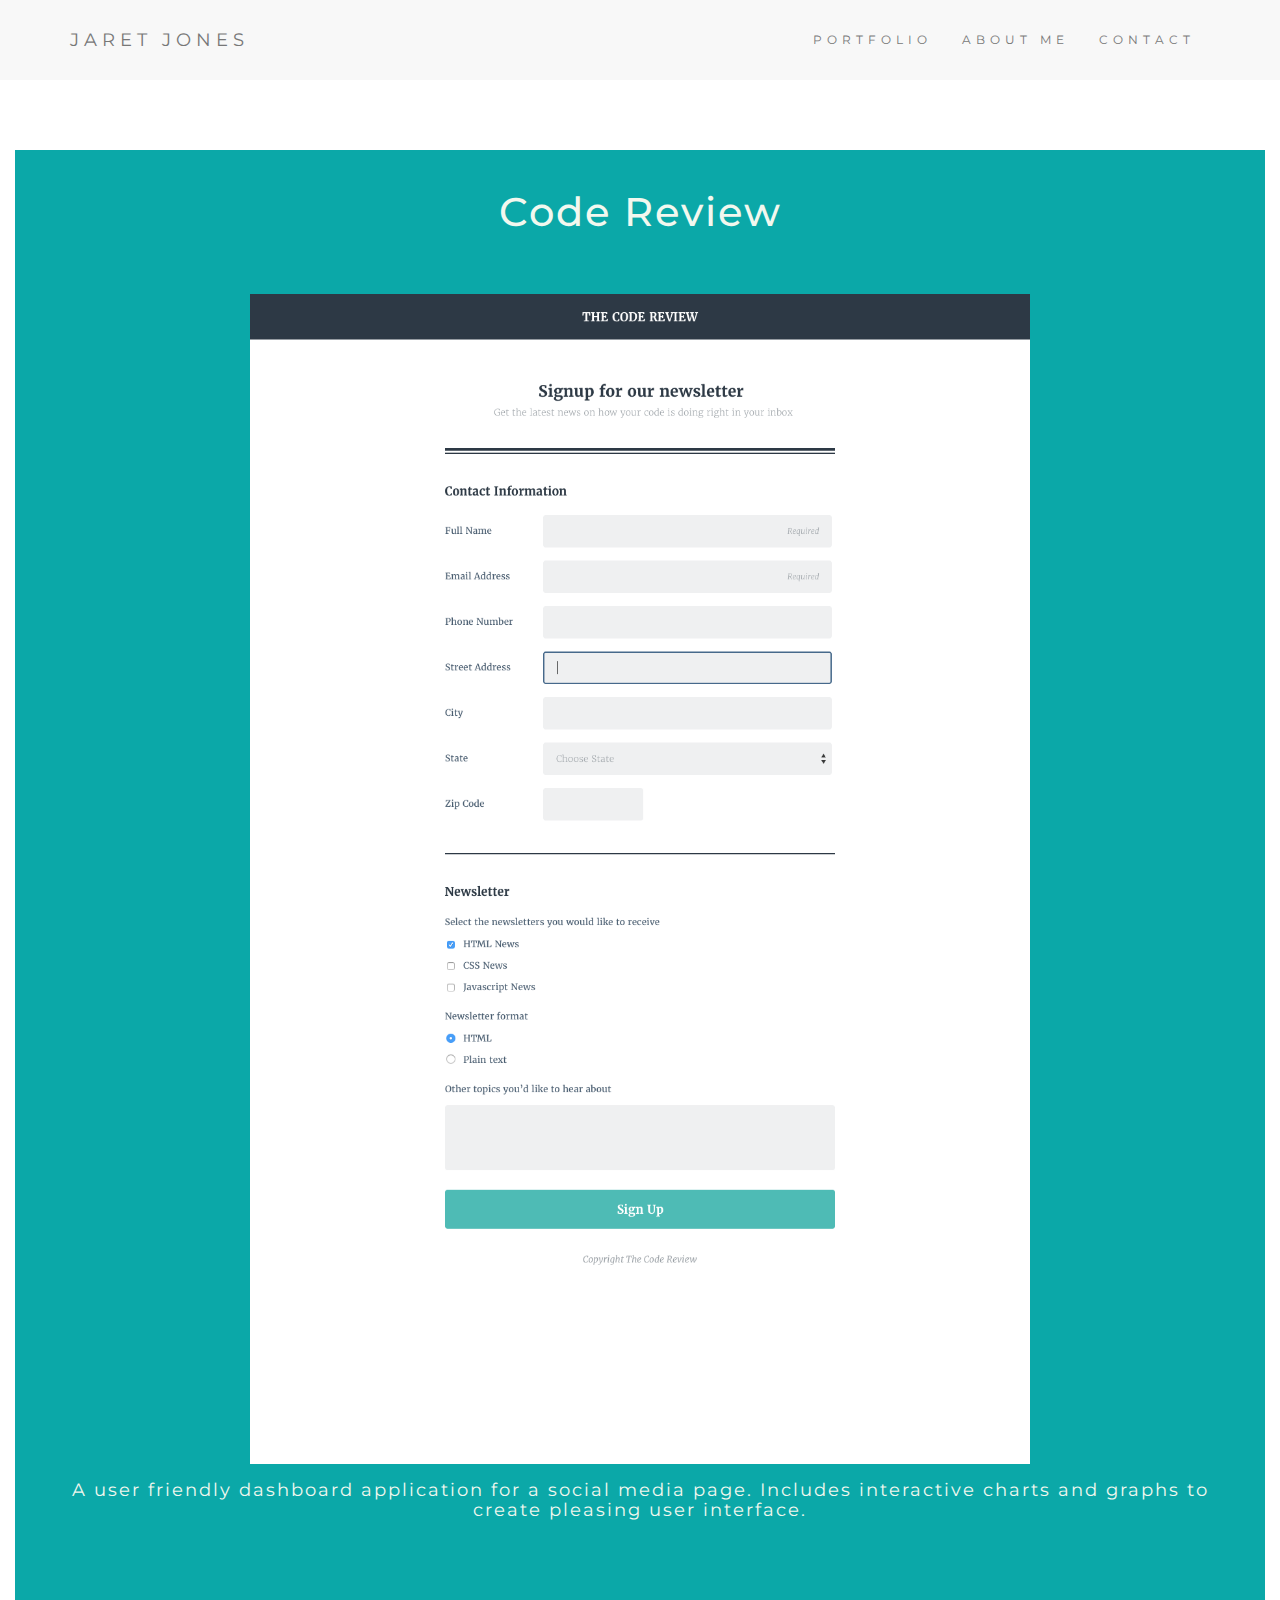
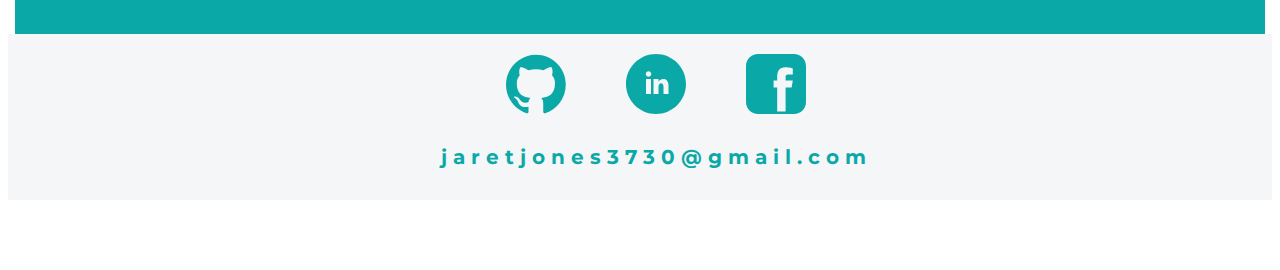
==== code-review.html @ 339d924b "Added webpage link to main site" ====
<!DOCTYPE html>
<html lang="en">
<head>
  <title>Code Review</title>
  <meta charset="utf-8">
  <meta name="viewport" content="width=device-width, initial-scale=1">
  <link rel="stylesheet" href="https://maxcdn.bootstrapcdn.com/bootstrap/3.4.1/css/bootstrap.min.css">
  <link href="https://fonts.googleapis.com/css?family=Montserrat" rel="stylesheet">
  <link rel="stylesheet" href="css/code-review.css">
  <script src="https://ajax.googleapis.com/ajax/libs/jquery/3.5.1/jquery.min.js"></script>
  <script src="https://maxcdn.bootstrapcdn.com/bootstrap/3.4.1/js/bootstrap.min.js"></script>
  
</head>

<body>

    <!-- Navbar -->
    <nav class="navbar navbar-default">
      <div class="container">
        <div class="navbar-header">
          <button type="button" class="navbar-toggle" data-toggle="collapse" data-target="#myNavbar">
            <span class="icon-bar"></span>
            <span class="icon-bar"></span>
            <span class="icon-bar"></span>                        
          </button>
          <a class="navbar-brand" href="#">JARET JONES</a>
        </div>
        <div class="collapse navbar-collapse" id="myNavbar">
          <ul class="nav navbar-nav navbar-right">
            <li class="nav-list_item"><a href="http://127.0.0.1:5500/index.html#portfolio">PORTFOLIO</a></li>
            <li class="nav-list_item"><a href="http://127.0.0.1:5500/index.html#about-me">ABOUT ME</a></li>
            <li class="nav-list_item"><a href="http://127.0.0.1:5500/index.html#contact">CONTACT</a></li>
          </ul>
        </div>
      </div>
    </nav>
     
    
    <!-- first Container -->
    <div class="container-fluid bg-2 text-center">
        <section class="portfolio" id="portfolio">
            <h2 class="portfolio__title">Code Review</h2>
            <div class="portfolio__card__container">
                
                    <a href="https://jamdrones.github.io/Tech-Degree-Project-Unit3/" target="_blank"><div class="portfolio__card__image__container pci__one">
                        <img class="w3-content w3-section" id="pci__one" style="max-width:65%" src="img/codereview.png">
                    </a>
            </div>
    
            <div class="portfolio__card__desc">
                 <p>
                  A user friendly dashboard application for a social media page. Includes interactive charts and graphs to create pleasing user interface.
                 </p>
            </div>
    
 <!-- Footer -->
    <footer>
        <ul class="footer__nav">
            <li class="footer__nav__item github">
                <a href="https://github.com/jamdrones/Tech-Degree-Project-Unit3" target="_blank"><svg version="1.1" xmlns="http://www.w3.org/2000/svg" xmlns:xlink="http://www.w3.org/1999/xlink" x="0px" y="0px"
                viewBox="0 0 24 24" style="enable-background:new 0 0 24 24;" xml:space="preserve">
                    <path d="M12,0.3c-6.6,0-12,5.4-12,12c0,5.3,3.4,9.8,8.2,11.4C8.8,23.8,9,23.4,9,23.1c0-0.3,0-1,0-2c-3.3,0.7-4-1.6-4-1.6
                    c-0.5-1.4-1.3-1.8-1.3-1.8C2.5,17,3.7,17,3.7,17c1.2,0.1,1.8,1.2,1.8,1.2c1.1,1.8,2.8,1.3,3.5,1c0.1-0.8,0.4-1.3,0.8-1.6
                    c-2.7-0.3-5.5-1.3-5.5-5.9c0-1.3,0.5-2.4,1.2-3.2C5.4,8.1,5,6.9,5.7,5.3c0,0,1-0.3,3.3,1.2c1-0.3,2-0.4,3-0.4c1,0,2,0.1,3,0.4
                    c2.3-1.6,3.3-1.2,3.3-1.2c0.6,1.7,0.2,2.9,0.1,3.2c0.8,0.8,1.2,1.9,1.2,3.2c0,4.6-2.8,5.6-5.5,5.9c0.4,0.4,0.8,1.1,0.8,2.2
                    c0,1.6,0,2.9,0,3.3c0,0.3,0.2,0.7,0.8,0.6c4.8-1.6,8.2-6.1,8.2-11.4C24,5.7,18.6,0.3,12,0.3"/>
                </svg></a>
            </li>
            <li class="footer__nav__item">
                <a href="https://www.linkedin.com/in/jaret-jones-112867212/" target="_blank"><svg version="1.1"  xmlns="http://www.w3.org/2000/svg" xmlns:xlink="http://www.w3.org/1999/xlink" x="0px" y="0px"
                    viewBox="0 0 24 24" style="enable-background:new 0 0 24 24;" xml:space="preserve">
                    <path d="M12,0C5.4,0,0,5.4,0,12s5.4,12,12,12s12-5.4,12-12S18.6,0,12,0z M10,16H8v-6h2V16z M9,9.1C8.4,9.1,7.9,8.6,7.9,8
                    c0-0.6,0.5-1.1,1.1-1.1s1.1,0.5,1.1,1.1C10.1,8.6,9.6,9.1,9,9.1z M17,16h-2v-2.9c0-1.9-2-1.7-2,0V16h-2v-6h2v1.1
                    c0.9-1.6,4-1.7,4,1.5V16z"/>
                </svg></a>
            </li>
            <li class="footer__nav__item">
                <a href="https://facebook.com" target="_blank"><svg xmlns="http://www.w3.org/2000/svg" xmlns:xlink="http://www.w3.org/1999/xlink" x="0px" y="0px" 
                    width="30" height="35" viewBox="0 0 50 50" style="enable-background:new 0 0 24 24;" class="icon icons8-Facebook-Filled">    
                    <path d="M40,0H10C4.486,0,0,4.486,0,10v30c0,5.514,4.486,10,10,10h30c5.514,0,10-4.486,10-10V10C50,4.486,45.514,0,40,0z M39,
                    17h-3 c-2.145,0-3,0.504-3,2v3h6l-1,6h-5v20h-7V28h-3v-6h3v-3c0-4.677,
                    1.581-8,7-8c2.902,0,6,1,6,1V17z"></path></svg></a>
            </li>
        </ul>
        <div class="footer__logo"><a href="mailto:jaretjones3730@gmail.com">jaretjones3730@gmail.com</a></div>
    </footer>
    
    </body>
</html>
---- css/code-review.css ----
body {
    box-sizing: border-box;
    font: 20px Montserrat, sans-serif;
    line-height: 1.8;
    color: #f5f6f7;
  }
  p {font-size: 18px;}
  .margin {
      font-size: 45px;
      margin-top: 40px;
      margin-bottom: 40px;
    }
    
  
   .bg-1 { 
     background-color: #1abc9c;
     color: #010200;
  }
  .bg-2 { 
    display: flex;
    flex-direction: column;
    justify-content: center;
    align-items: center;
    color: #ffffff;
    padding-bottom: 40px;
    
  }
  
  
  .container-fluid {
    padding-top: 70px;
    padding-bottom: 70px;
  }
  .navbar {
    padding-top: 15px;
    padding-bottom: 15px;
    border: 0;
    border-radius: 0;
    margin-bottom: 0;
    font-size: 12px;
    letter-spacing: 5px;
  }
  .navbar-nav  li a:hover {
    color: #0fda3b !important;
  }
  
  .portfolio {
    background-color:#0ba8a8;
    color: #f2f8ef;
    }
  
  .portfolio__card__container {
    display: flex;
    flex-direction: column;
    justify-content: center;
    align-items: center;
  }
  
  .portfolio__title {
    font-size: 2em;
    letter-spacing: 2px;
    padding: 0.5em 0;
    margin-bottom: 1em;
    text-align: center;
  }
  
  #pci__one:hover {
    opacity: .9;
  }
  
  .portfolio__card__desc {
    font-family: "Montserrat", sans-serif;
    font-size: 0.2em;
    letter-spacing: 2px;
    line-height: 20px;
    padding: 1em;
    height: 170px;
    text-align: center;
 }

 p {
    margin: 12px 24px 0px;
}
  
  .portfolio svg {
    width: 60px;
    height: 60px;
    transition: fill 0.5s;
  }
  
  footer {
    padding-top: 0em;
    padding-left: 32%;
    padding-right: 30%;
    padding-bottom: 0em;
    background-color: #f5f6f7;
  }
  
  .footer__nav {
    display: flex;
    list-style: none;
    align-items: center;
    justify-content: space-evenly;
  }
  
  ol, ul {
    margin-top: 0;
    margin-bottom: 10px;
    margin-left: -42px;
    margin-right: 51px;
  }
  
  .footer__nav__item {
    width: 0px;
    height: 80px;
    padding: 1em;
  }
  
  .footer__nav__item a {
    fill: #0ba8a8;
    width: 0px;
    height: 80px;
    transition: fill 0.5s;
  }
  .footer__nav__item a:hover {
    fill: #623d61;
  }
  
  .footer__logo {
    color: #0ba8a8;
      font-weight: 700;
      font-size: 1em;
      letter-spacing: 6px;
      text-align: center;
      margin: 1.25em;
      padding-left: 8px;
  }
  
  .footer__logo a {
    color: #0ba8a8;
    text-decoration: none;
  }
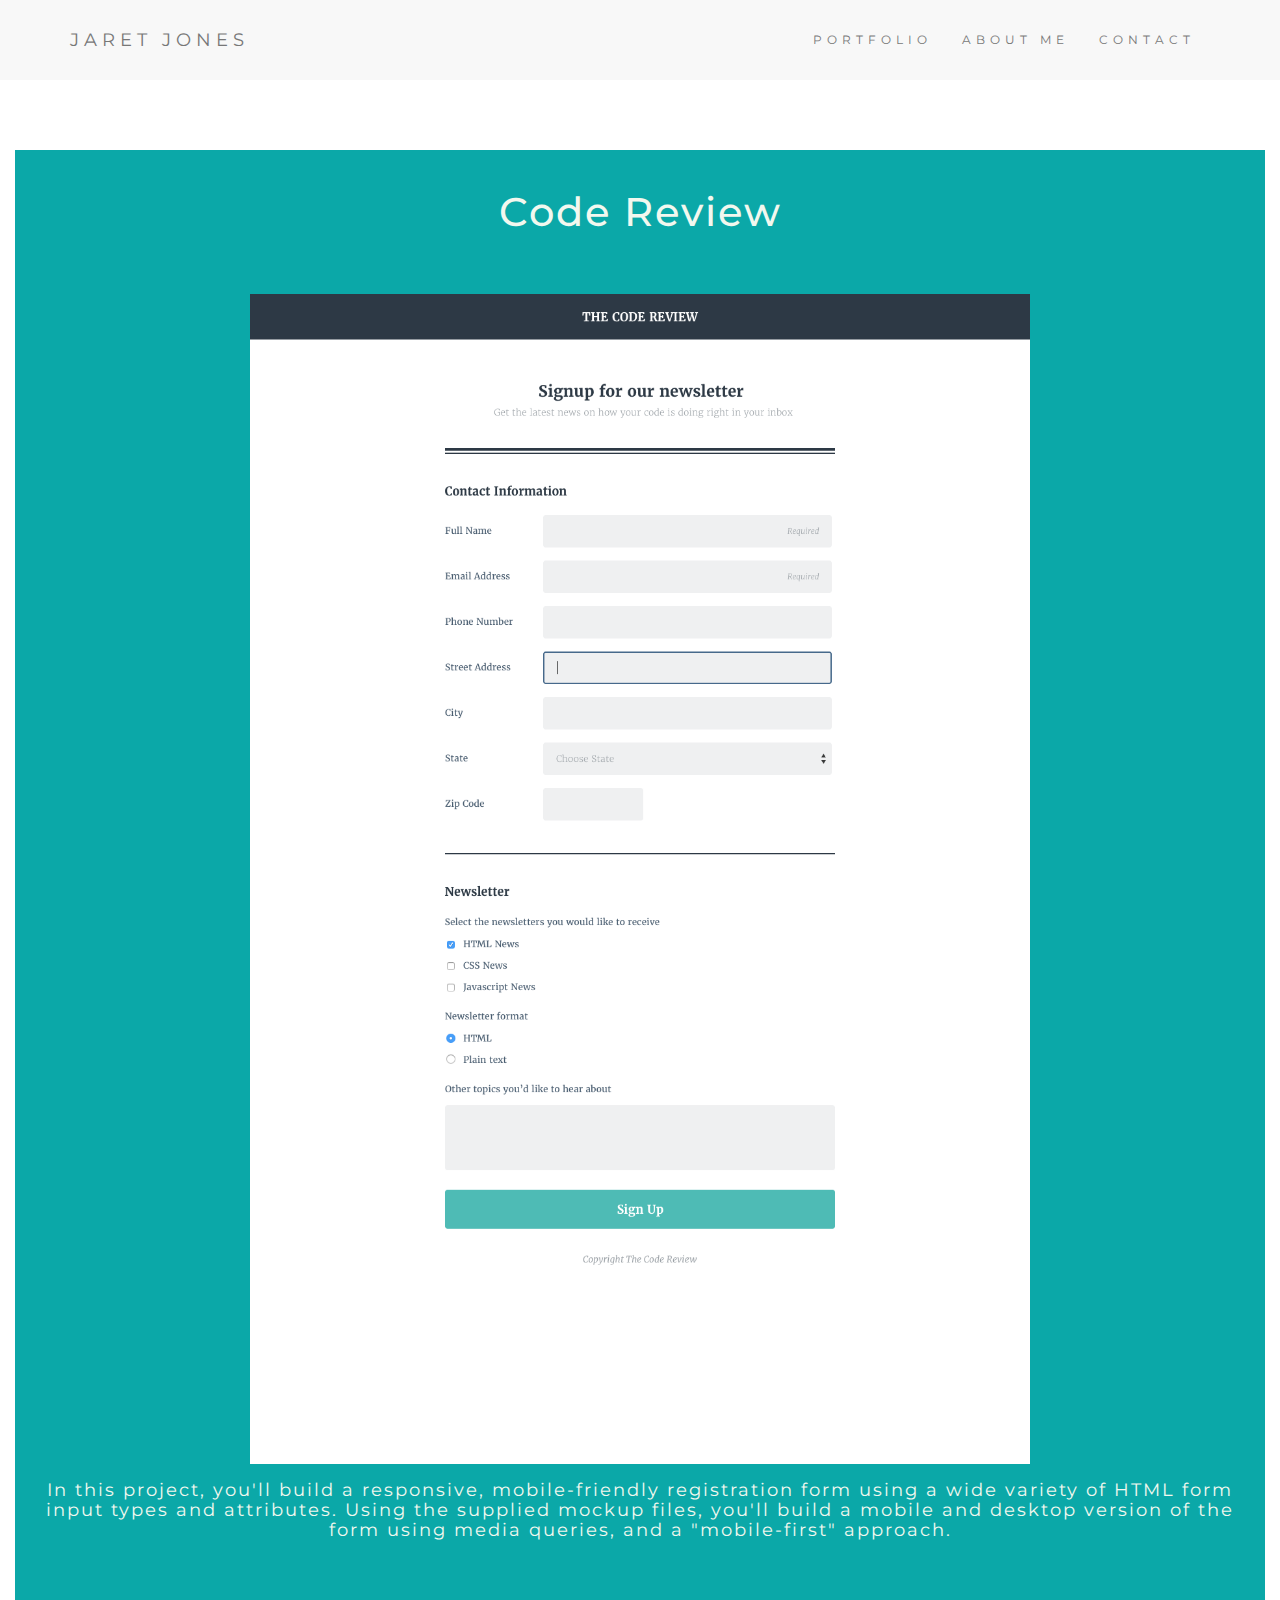
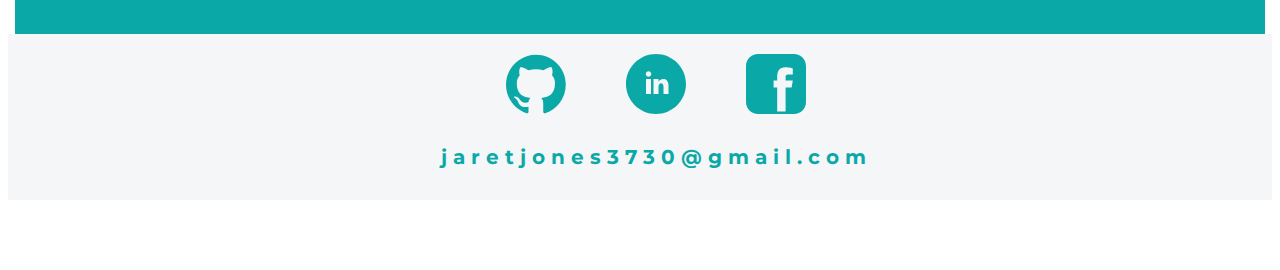
==== commit 95dccfa7: "Made changes to index.html" ====
--- a/code-review.html
+++ b/code-review.html
@@ -49,7 +49,7 @@
     
             <div class="portfolio__card__desc">
                  <p>
-                  A user friendly dashboard application for a social media page. Includes interactive charts and graphs to create pleasing user interface.
+                  In this project, you'll build a responsive, mobile-friendly registration form using a wide variety of HTML form input types and attributes. Using the supplied mockup files, you'll build a mobile and desktop version of the form using media queries, and a "mobile-first" approach.
                  </p>
             </div>
     
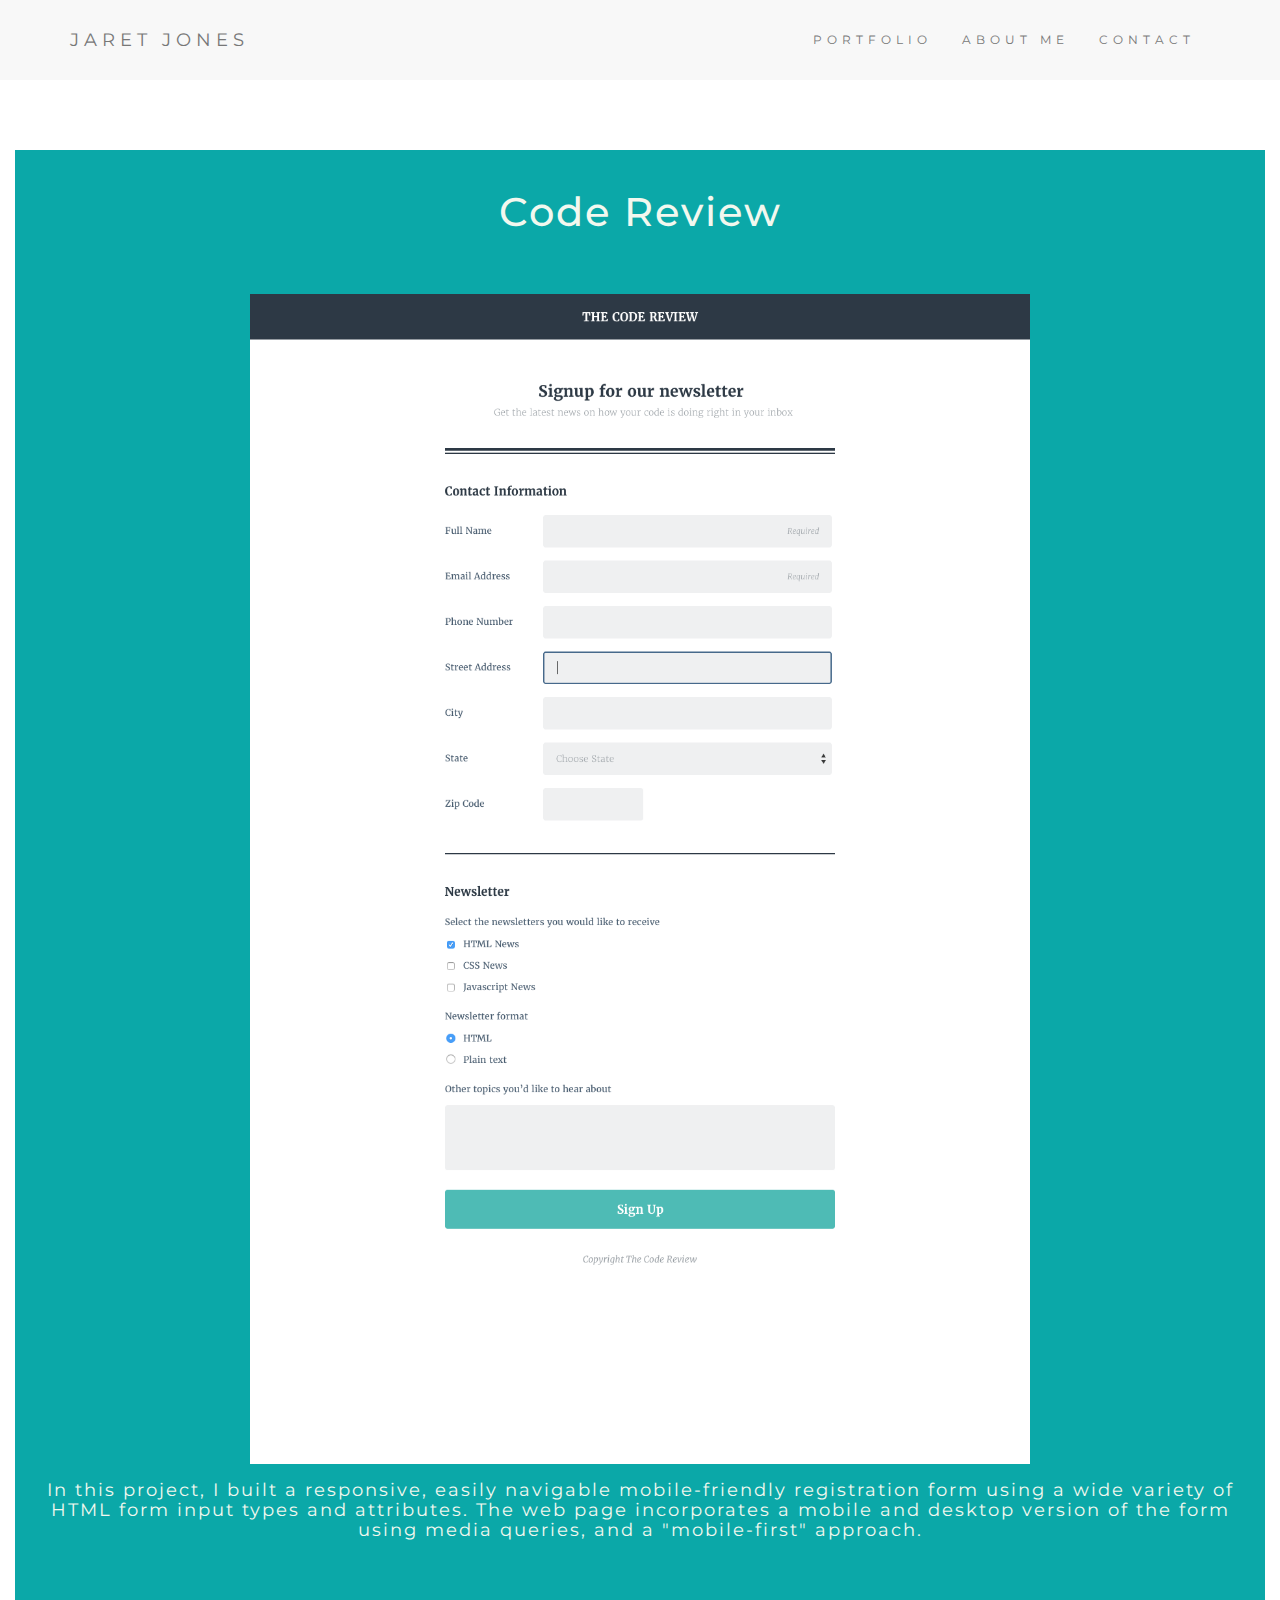
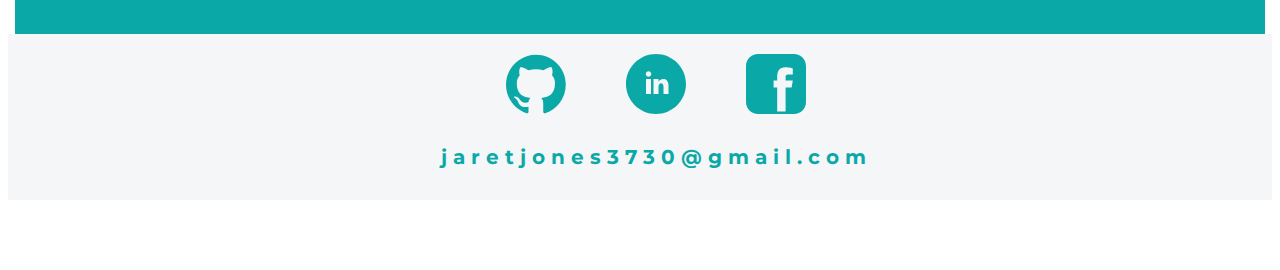
==== commit cba2478c: "Made changes to CSS and portfolio description" ====
--- a/code-review.html
+++ b/code-review.html
@@ -49,7 +49,8 @@
     
             <div class="portfolio__card__desc">
                  <p>
-                  In this project, you'll build a responsive, mobile-friendly registration form using a wide variety of HTML form input types and attributes. Using the supplied mockup files, you'll build a mobile and desktop version of the form using media queries, and a "mobile-first" approach.
+                  In this project, I built a responsive, easily navigable mobile-friendly registration form using a wide variety of HTML form input types and attributes. The web page incorporates a mobile and desktop version of the form using media queries, and a "mobile-first" approach.
+
                  </p>
             </div>
     
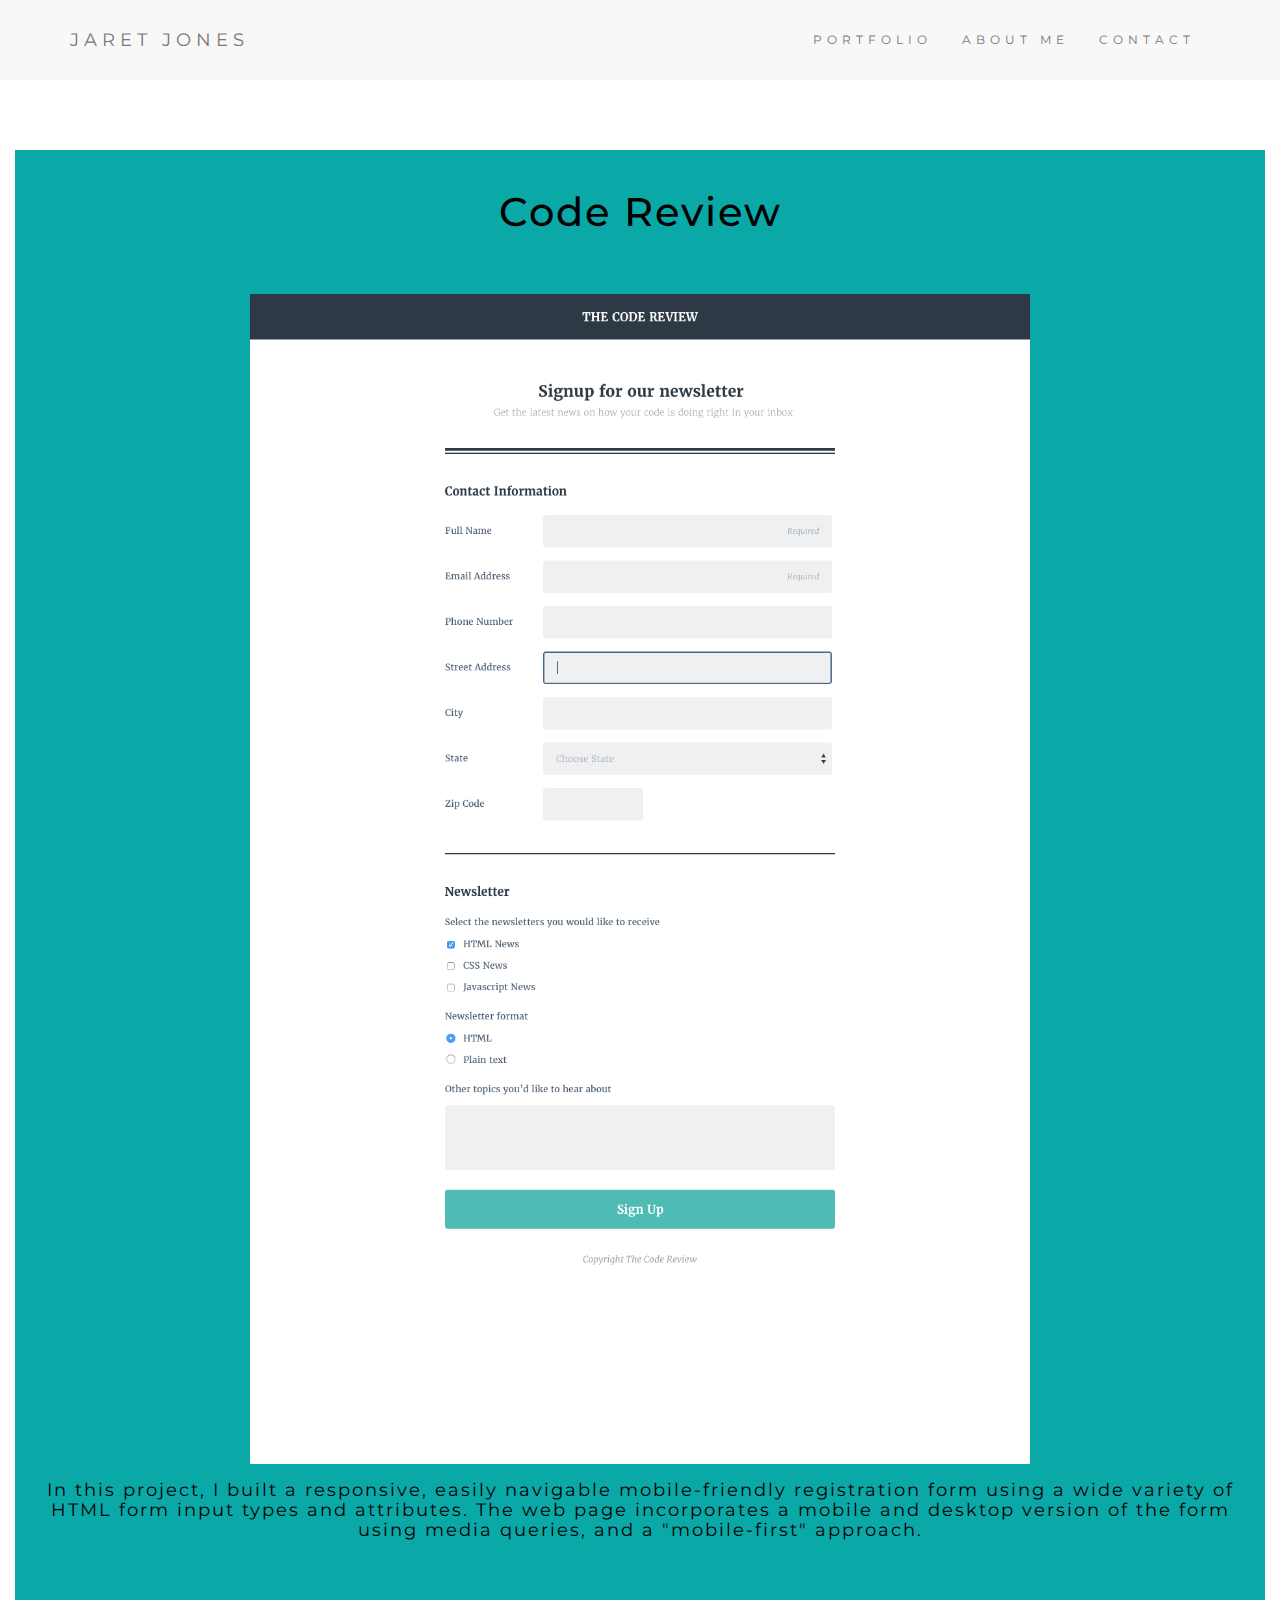
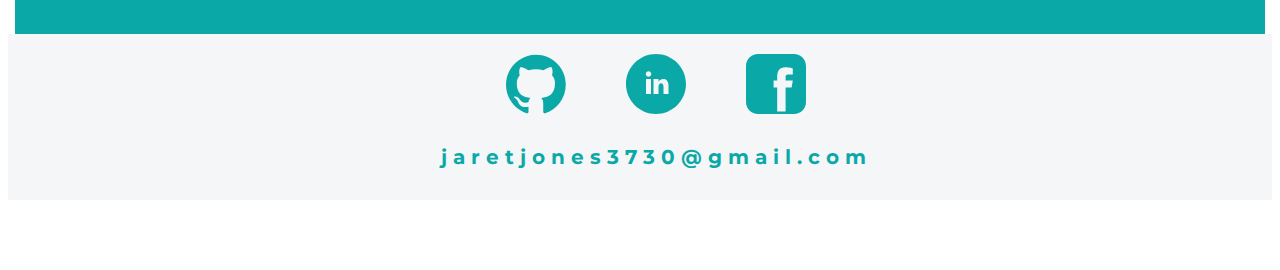
==== commit 4bbbfe9e: "Condensed CSS to 2 files" ====
--- a/code-review.html
+++ b/code-review.html
@@ -6,7 +6,7 @@
   <meta name="viewport" content="width=device-width, initial-scale=1">
   <link rel="stylesheet" href="https://maxcdn.bootstrapcdn.com/bootstrap/3.4.1/css/bootstrap.min.css">
   <link href="https://fonts.googleapis.com/css?family=Montserrat" rel="stylesheet">
-  <link rel="stylesheet" href="css/code-review.css">
+  <link rel="stylesheet" href="css/portfolio-links.css">
   <script src="https://ajax.googleapis.com/ajax/libs/jquery/3.5.1/jquery.min.js"></script>
   <script src="https://maxcdn.bootstrapcdn.com/bootstrap/3.4.1/js/bootstrap.min.js"></script>
   
@@ -27,9 +27,9 @@
         </div>
         <div class="collapse navbar-collapse" id="myNavbar">
           <ul class="nav navbar-nav navbar-right">
-            <li class="nav-list_item"><a href="http://127.0.0.1:5500/index.html#portfolio">PORTFOLIO</a></li>
-            <li class="nav-list_item"><a href="http://127.0.0.1:5500/index.html#about-me">ABOUT ME</a></li>
-            <li class="nav-list_item"><a href="http://127.0.0.1:5500/index.html#contact">CONTACT</a></li>
+            <li class="nav-list_item"><a href="index.html#portfolio">PORTFOLIO</a></li>
+            <li class="nav-list_item"><a href="index.html#about-me">ABOUT ME</a></li>
+            <li class="nav-list_item"><a href="index.html#contact">CONTACT</a></li>
           </ul>
         </div>
       </div>
--- a/css/portfolio-links.css
+++ b/css/portfolio-links.css
@@ -0,0 +1,163 @@
+body {
+  box-sizing: border-box;
+  font: 20px Montserrat, sans-serif;
+  line-height: 1.8;
+  color: #000;
+}
+p {font-size: 18px;}
+.margin {
+    font-size: 45px;
+    margin-top: 40px;
+    margin-bottom: 40px;
+  }
+  
+.bg-1 { 
+   background-color: #1abc9c;
+   color: #010200;
+}
+.bg-2 { 
+  display: flex;
+  flex-direction: column;
+  justify-content: center;
+  align-items: center;
+  background-color: 9b6db3; 
+  color: #000;
+  padding-bottom: 40px;
+}
+
+.container-fluid {
+  padding-top: 70px;
+  padding-bottom: 70px;
+}
+
+.navbar {
+  padding-top: 15px;
+  padding-bottom: 15px;
+  border: 0;
+  border-radius: 0;
+  margin-bottom: 0;
+  font-size: 12px;
+  letter-spacing: 5px;
+}
+.navbar-nav  li a:hover {
+  color: #0fda3b !important;
+}
+
+.portfolio {
+  background-color:#0ba8a8;
+  color: #000
+  }
+
+.portfolio__card__container {
+  display: flex;
+  flex-direction: column;
+  justify-content: center;
+  align-items: center;
+}
+
+.portfolio__title {
+  font-size: 2em;
+  letter-spacing: 2px;
+  padding: 0.5em 0;
+  margin-bottom: 1em;
+  text-align: center;
+}
+
+.portfolio__card {
+  display: flex;
+  flex-direction: column;
+  justify-content: center;
+  align-items: center;
+  width: 275px;
+  margin-bottom: 2em;
+}
+
+#pci__one:hover {
+  opacity: .9;
+}
+
+.portfolio__card__desc {
+  font-family: "Montserrat", sans-serif;
+  font-size: 0.2em;
+  letter-spacing: 2px;
+  line-height: 20px;
+  padding: 1em;
+  height: 170px;
+  text-align: center;
+  
+}
+
+.portfolio__card__links {
+  border-radius: 0 0 8px 8px;
+  display: flex;
+  align-items: center;
+  padding: 0.75em 0;
+  justify-content: space-evenly;
+  width: 275px;
+}
+
+p {
+  margin: 12px 24px 0px;
+}
+
+.portfolio svg {
+  width: 60px;
+  height: 60px;
+  transition: fill 0.5s;
+}
+
+footer {
+  padding-top: 0em;
+  padding-left: 32%;
+  padding-right: 30%;
+  padding-bottom: 0em;
+  background-color: #f5f6f7;
+}
+
+.footer__nav {
+  display: flex;
+  list-style: none;
+  align-items: center;
+  justify-content: space-evenly;
+}
+
+ol, ul {
+  margin-top: 0;
+  margin-bottom: 10px;
+  margin-left: -42px;
+  margin-right: 51px;
+}
+
+.footer__nav__item {
+  width: 0px;
+  height: 80px;
+  padding: 1em;
+}
+
+.footer__nav__item a {
+  fill: #0ba8a8;
+  width: 0px;
+  height: 80px;
+  transition: fill 0.5s;
+}
+.footer__nav__item a:hover {
+  fill: #623d61;
+}
+
+.footer__logo {
+  color: #0ba8a8;
+    font-weight: 700;
+    font-size: 1em;
+    letter-spacing: 6px;
+    text-align: center;
+    margin: 1.25em;
+    padding-left: 8px;
+}
+
+.footer__logo a {
+  color: #0ba8a8;
+  text-decoration: none;
+}
+
+
+
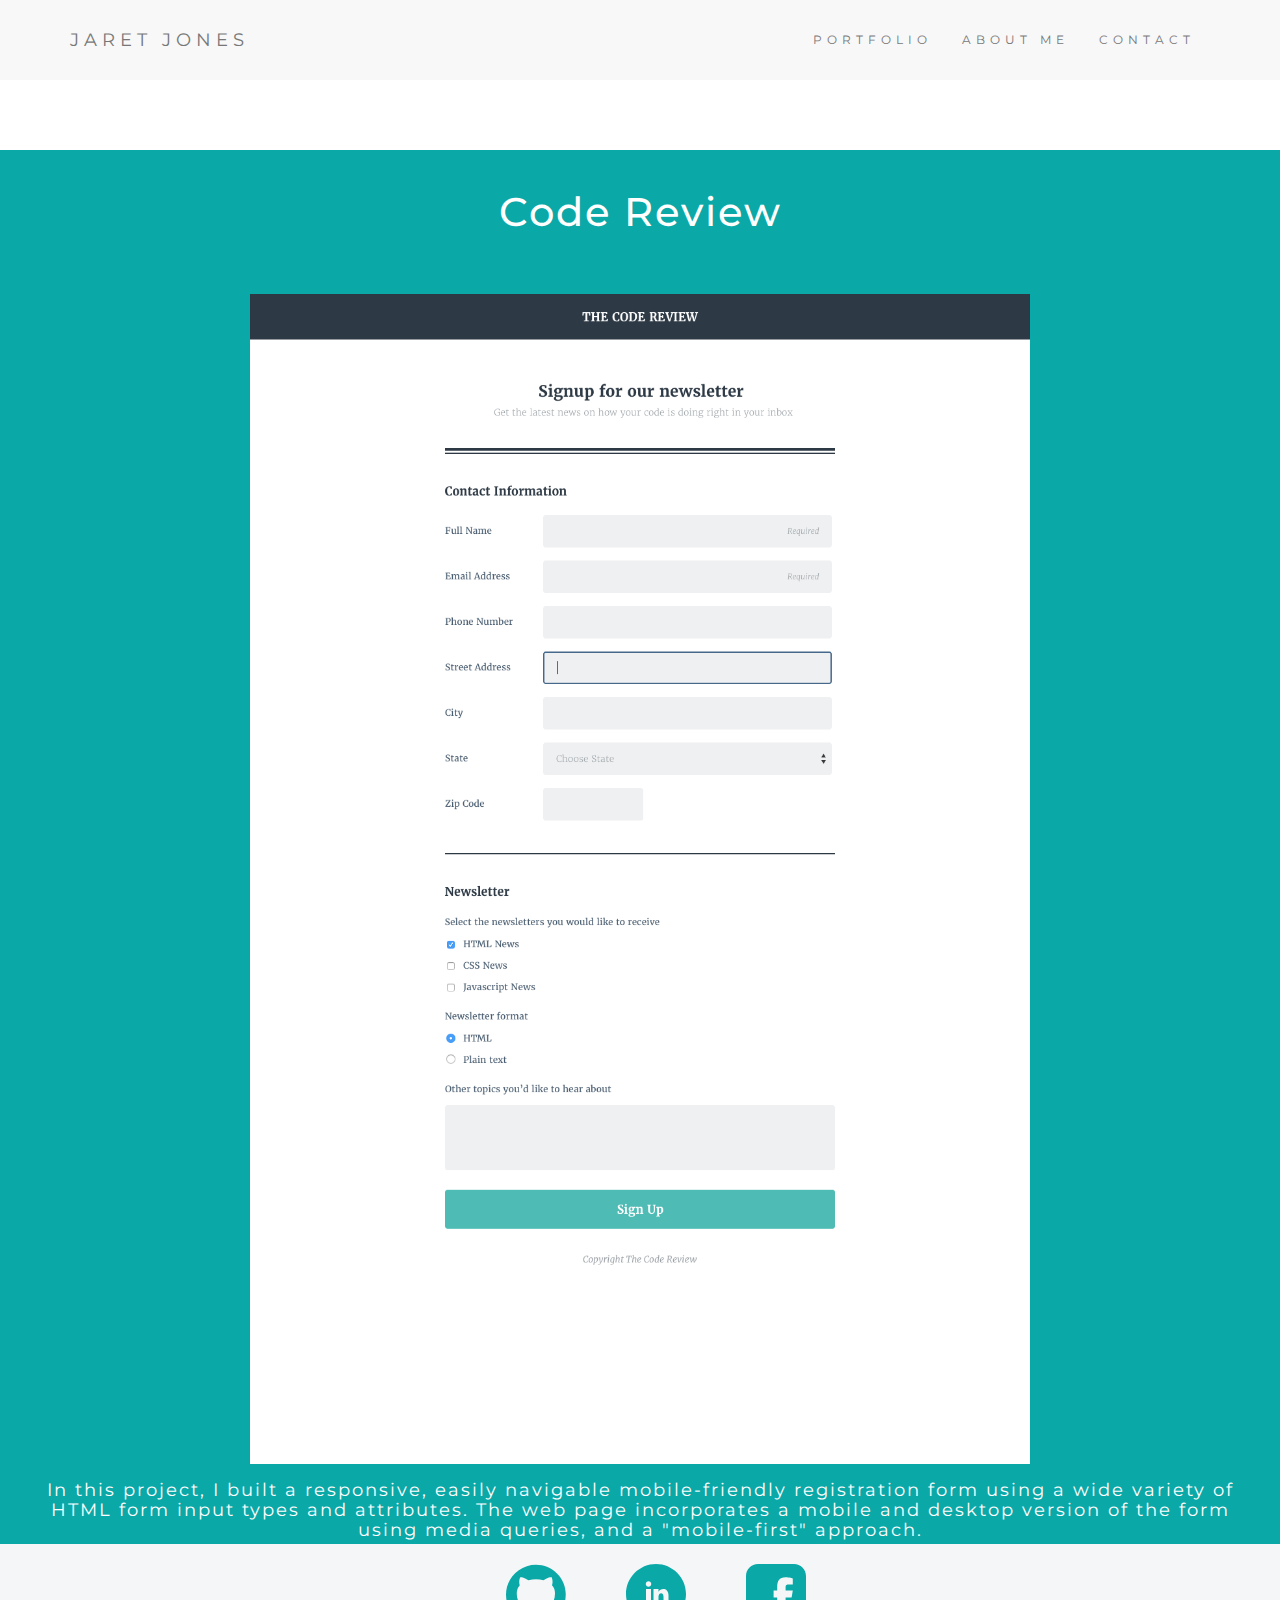
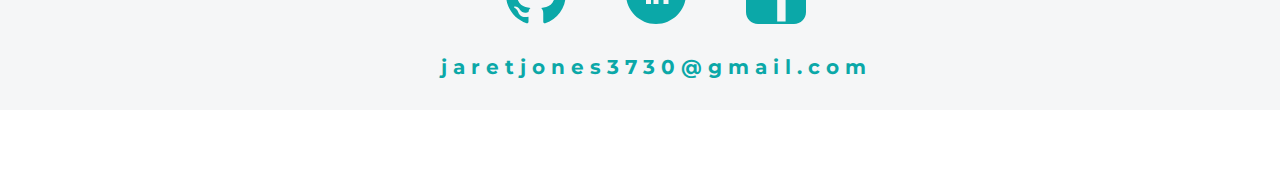
==== commit 69e6e2cd: "Added normalize.css" ====
--- a/code-review.html
+++ b/code-review.html
@@ -7,6 +7,7 @@
   <link rel="stylesheet" href="https://maxcdn.bootstrapcdn.com/bootstrap/3.4.1/css/bootstrap.min.css">
   <link href="https://fonts.googleapis.com/css?family=Montserrat" rel="stylesheet">
   <link rel="stylesheet" href="css/portfolio-links.css">
+  <link rel="stylesheet" href="css/normalize.css">
   <script src="https://ajax.googleapis.com/ajax/libs/jquery/3.5.1/jquery.min.js"></script>
   <script src="https://maxcdn.bootstrapcdn.com/bootstrap/3.4.1/js/bootstrap.min.js"></script>
   
--- a/css/portfolio-links.css
+++ b/css/portfolio-links.css
@@ -2,7 +2,7 @@
   box-sizing: border-box;
   font: 20px Montserrat, sans-serif;
   line-height: 1.8;
-  color: #000;
+  color: rgb(255, 255, 255);
 }
 p {font-size: 18px;}
 .margin {
@@ -13,21 +13,22 @@
   
 .bg-1 { 
    background-color: #1abc9c;
-   color: #010200;
+   color: #f9fcf7;
 }
 .bg-2 { 
   display: flex;
   flex-direction: column;
   justify-content: center;
   align-items: center;
-  background-color: 9b6db3; 
-  color: #000;
+  color: #fff;
   padding-bottom: 40px;
 }
 
 .container-fluid {
   padding-top: 70px;
   padding-bottom: 70px;
+  padding-left: 0px;
+  padding-right: 0px;
 }
 
 .navbar {
@@ -45,7 +46,7 @@
 
 .portfolio {
   background-color:#0ba8a8;
-  color: #000
+  color: rgb(255, 255, 255)
   }
 
 .portfolio__card__container {
@@ -82,7 +83,6 @@
   letter-spacing: 2px;
   line-height: 20px;
   padding: 1em;
-  height: 170px;
   text-align: center;
   
 }
